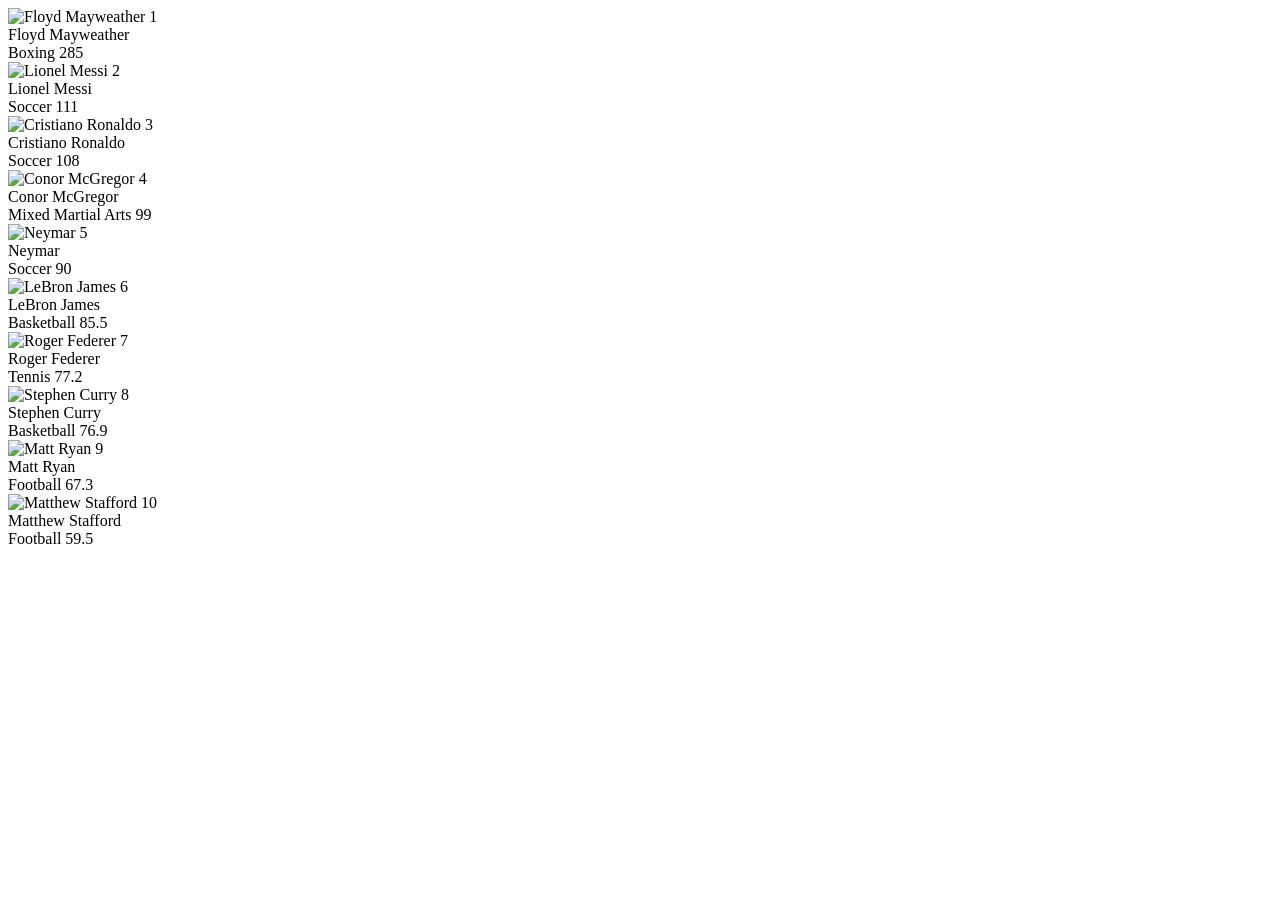
==== index.html @ b919035d "Initial commit" ====
<!DOCTYPE html>
<html lang="en">
<head>
  <title>Highest-Paid Athletes</title>
  <meta charset="utf-8">
  <meta name="viewport" content="width=device-width, initial-scale=1">
  <link rel="stylesheet" href="main.scss" />
</head>
<body>
  <main class="people">
    <article class="person">
      <section class="photo">
        <img
          src="https://mate-academy.github.io/fe-program/css/tasks/athletes/people/Mayweather.jpg"
          alt="Floyd Mayweather"
        >
        <span class="rank">1</span>
      </section>
      <section class="details">
        <a class="name">Floyd Mayweather</a>
        <section class="extra">
          <span class="sport">Boxing</span>
          <span class="pay">285</span>
        </section>
      </section>
    </article>

    <article class="person">
      <section class="photo">
        <img
          src="https://mate-academy.github.io/fe-program/css/tasks/athletes/people/Messi.jpg"
          alt="Lionel Messi"
        >
        <span class="rank">2</span>
      </section>
      <section class="details">
        <a class="name">Lionel Messi</a>
        <section class="extra">
          <span class="sport">Soccer</span>
          <span class="pay">111</span>
        </section>
      </section>
    </article>

    <article class="person">
      <section class="photo">
        <img
          src="https://mate-academy.github.io/fe-program/css/tasks/athletes/people/Ronaldo.jpg"
          alt="Cristiano Ronaldo"
        >
        <span class="rank">3</span>
      </section>
      <section class="details">
        <a class="name">Cristiano Ronaldo</a>
        <section class="extra">
          <span class="sport">Soccer</span>
          <span class="pay">108</span>
        </section>
      </section>
    </article>

    <article class="person">
      <section class="photo">
        <img
          src="https://mate-academy.github.io/fe-program/css/tasks/athletes/people/McGregor.jpg"
          alt="Conor McGregor"
        >
        <span class="rank">4</span>
      </section>
      <section class="details">
        <a class="name">Conor McGregor</a>
        <section class="extra">
          <span class="sport">Mixed Martial Arts</span>
          <span class="pay">99</span>
        </section>
      </section>
    </article>

    <article class="person">
      <section class="photo">
        <img
          src="https://mate-academy.github.io/fe-program/css/tasks/athletes/people/Neymar.jpg"
          alt="Neymar"
        >
        <span class="rank">5</span>
      </section>
      <section class="details">
        <a class="name">Neymar</a>
        <section class="extra">
          <span class="sport">Soccer</span>
          <span class="pay">90</span>
        </section>
      </section>
    </article>

    <article class="person">
      <section class="photo">
        <img
          src="https://mate-academy.github.io/fe-program/css/tasks/athletes/people/James.jpg"
          alt="LeBron James"
        >
        <span class="rank">6</span>
      </section>
      <section class="details">
        <a class="name">LeBron James</a>
        <section class="extra">
          <span class="sport">Basketball</span>
          <span class="pay">85.5</span>
        </section>
      </section>
    </article>

    <article class="person">
      <section class="photo">
        <img
          src="https://mate-academy.github.io/fe-program/css/tasks/athletes/people/Federer.jpg"
          alt="Roger Federer"
        >
        <span class="rank">7</span>
      </section>
      <section class="details">
        <a class="name">Roger Federer</a>
        <section class="extra">
          <span class="sport">Tennis</span>
          <span class="pay">77.2</span>
        </section>
      </section>
    </article>

    <article class="person">
      <section class="photo">
        <img
          src="https://mate-academy.github.io/fe-program/css/tasks/athletes/people/Curry.jpg"
          alt="Stephen Curry"
        >
        <span class="rank">8</span>
      </section>
      <section class="details">
        <a class="name">Stephen Curry</a>
        <section class="extra">
          <span class="sport">Basketball</span>
          <span class="pay">76.9</span>
        </section>
      </section>
    </article>

    <article class="person">
      <section class="photo">
        <img
          src="https://mate-academy.github.io/fe-program/css/tasks/athletes/people/Ryan.jpg"
          alt="Matt Ryan"
        >
        <span class="rank">9</span>
      </section>
      <section class="details">
        <a class="name">Matt Ryan</a>
        <section class="extra">
          <span class="sport">Football</span>
          <span class="pay">67.3</span>
        </section>
      </section>
    </article>

    <article class="person">
      <section class="photo">
        <img
          src="https://mate-academy.github.io/fe-program/css/tasks/athletes/people/Stafford.jpg"
          alt="Matthew Stafford"
        >
        <span class="rank">10</span>
      </section>
      <section class="details">
        <a class="name">Matthew Stafford</a>
        <section class="extra">
          <span class="sport">Football</span>
          <span class="pay">59.5</span>
        </section>
      </section>
    </article>
  </main>
</body>
</html>
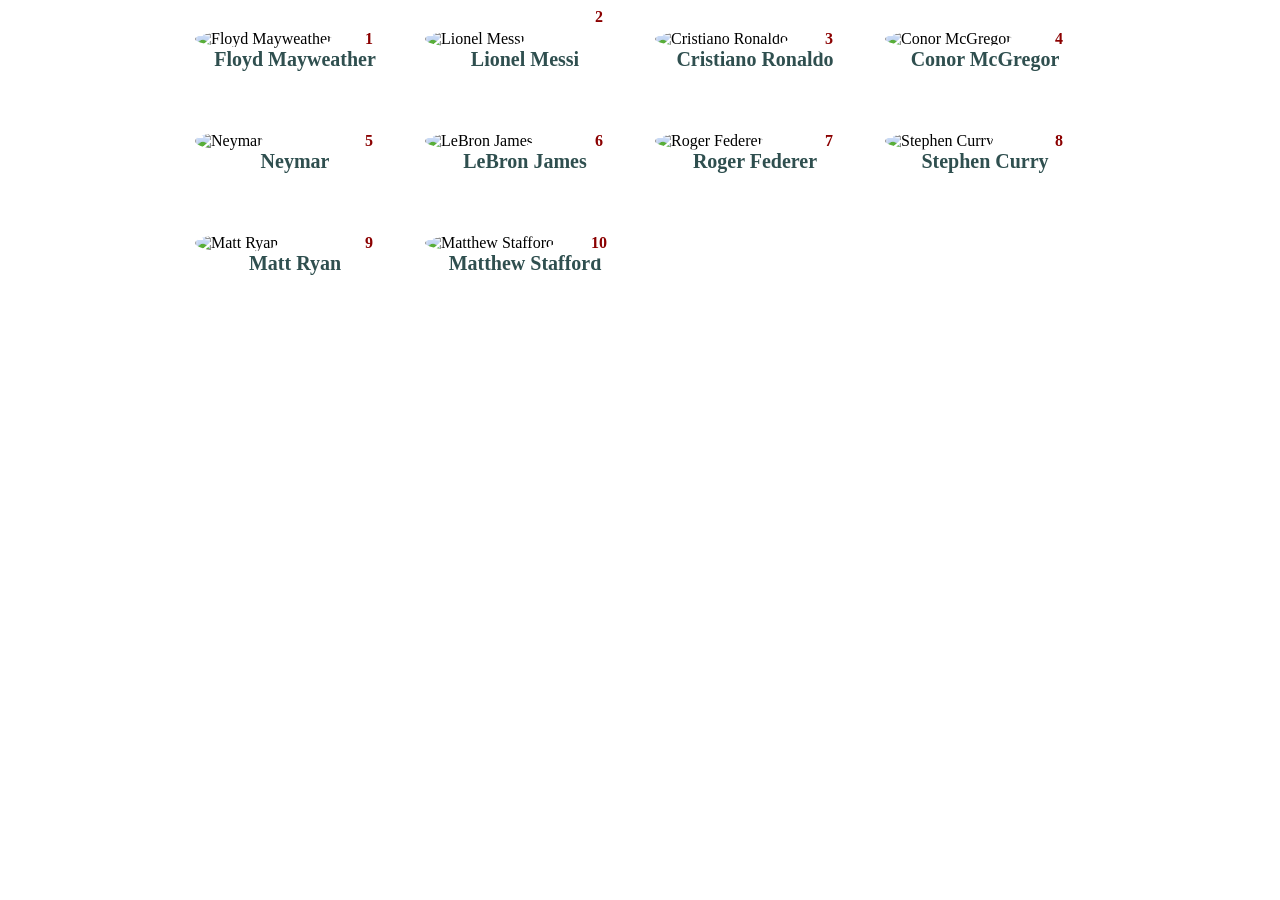
==== commit 395cae78: "Updates" ====
--- a/index.html
+++ b/index.html
@@ -1,182 +1,144 @@
-<!DOCTYPE html>
-<html lang="en">
-<head>
-  <title>Highest-Paid Athletes</title>
-  <meta charset="utf-8">
-  <meta name="viewport" content="width=device-width, initial-scale=1">
-  <link rel="stylesheet" href="main.scss" />
-</head>
-<body>
-  <main class="people">
-    <article class="person">
-      <section class="photo">
-        <img
-          src="https://mate-academy.github.io/fe-program/css/tasks/athletes/people/Mayweather.jpg"
-          alt="Floyd Mayweather"
-        >
-        <span class="rank">1</span>
-      </section>
-      <section class="details">
-        <a class="name">Floyd Mayweather</a>
-        <section class="extra">
-          <span class="sport">Boxing</span>
-          <span class="pay">285</span>
+<!DOCTYPE html><html lang=en><title>Highest-Paid Athletes</title><meta charset=utf-8><meta name=viewport content="width=device-width, initial-scale=1"><link rel=stylesheet href=fs-nov25_css-practice.e3cbfeeb.css><body>
+    <main class=people>
+      <article class=person>
+        <section class=photo>
+          <img class=photo__image src=https://mate-academy.github.io/fe-program/css/tasks/athletes/people/Mayweather.jpg alt="Floyd Mayweather">
+          <span class=photo__rank>1</span>
         </section>
-      </section>
-    </article>
+        <section class=person__details>
+          <a class=details__name>Floyd Mayweather</a>
+          <section class=details__extra>
+            <span class=extra__sport>Boxing</span>
+            <span class=extra__pay>285</span>
+          </section>
+        </section>
+      </article>
 
-    <article class="person">
-      <section class="photo">
-        <img
-          src="https://mate-academy.github.io/fe-program/css/tasks/athletes/people/Messi.jpg"
-          alt="Lionel Messi"
-        >
-        <span class="rank">2</span>
-      </section>
-      <section class="details">
-        <a class="name">Lionel Messi</a>
-        <section class="extra">
-          <span class="sport">Soccer</span>
-          <span class="pay">111</span>
+      <article class=person>
+        <section class=person__photo>
+          <img class=photo__image src=https://mate-academy.github.io/fe-program/css/tasks/athletes/people/Messi.jpg alt="Lionel Messi">
+          <span class=photo__rank>2</span>
         </section>
-      </section>
-    </article>
+        <section class=person__details>
+          <a class=details__name>Lionel Messi</a>
+          <section class=details__extra>
+            <span class=extra__sport>Soccer</span>
+            <span class=extra__pay>111</span>
+          </section>
+        </section>
+      </article>
 
-    <article class="person">
-      <section class="photo">
-        <img
-          src="https://mate-academy.github.io/fe-program/css/tasks/athletes/people/Ronaldo.jpg"
-          alt="Cristiano Ronaldo"
-        >
-        <span class="rank">3</span>
-      </section>
-      <section class="details">
-        <a class="name">Cristiano Ronaldo</a>
-        <section class="extra">
-          <span class="sport">Soccer</span>
-          <span class="pay">108</span>
+      <article class=person>
+        <section class=photo>
+          <img class=photo__image src=https://mate-academy.github.io/fe-program/css/tasks/athletes/people/Ronaldo.jpg alt="Cristiano Ronaldo">
+          <span class=photo__rank>3</span>
         </section>
-      </section>
-    </article>
+        <section class=person__details>
+          <a class=details__name>Cristiano Ronaldo</a>
+          <section class=details__extra>
+            <span class=extra__sport>Soccer</span>
+            <span class=extra__pay>108</span>
+          </section>
+        </section>
+      </article>
 
-    <article class="person">
-      <section class="photo">
-        <img
-          src="https://mate-academy.github.io/fe-program/css/tasks/athletes/people/McGregor.jpg"
-          alt="Conor McGregor"
-        >
-        <span class="rank">4</span>
-      </section>
-      <section class="details">
-        <a class="name">Conor McGregor</a>
-        <section class="extra">
-          <span class="sport">Mixed Martial Arts</span>
-          <span class="pay">99</span>
+      <article class=person>
+        <section class=photo>
+          <img class=photo__image src=https://mate-academy.github.io/fe-program/css/tasks/athletes/people/McGregor.jpg alt="Conor McGregor">
+          <span class=photo__rank>4</span>
         </section>
-      </section>
-    </article>
+        <section class=person__details>
+          <a class=details__name>Conor McGregor</a>
+          <section class=details__extra>
+            <span class=extra__sport>Mixed Martial Arts</span>
+            <span class=extra__pay>99</span>
+          </section>
+        </section>
+      </article>
 
-    <article class="person">
-      <section class="photo">
-        <img
-          src="https://mate-academy.github.io/fe-program/css/tasks/athletes/people/Neymar.jpg"
-          alt="Neymar"
-        >
-        <span class="rank">5</span>
-      </section>
-      <section class="details">
-        <a class="name">Neymar</a>
-        <section class="extra">
-          <span class="sport">Soccer</span>
-          <span class="pay">90</span>
+      <article class=person>
+        <section class=photo>
+          <img class=photo__image src=https://mate-academy.github.io/fe-program/css/tasks/athletes/people/Neymar.jpg alt=Neymar>
+          <span class=photo__rank>5</span>
         </section>
-      </section>
-    </article>
+        <section class=person__details>
+          <a class=details__name>Neymar</a>
+          <section class=details__extra>
+            <span class=extra__sport>Soccer</span>
+            <span class=extra__pay>90</span>
+          </section>
+        </section>
+      </article>
 
-    <article class="person">
-      <section class="photo">
-        <img
-          src="https://mate-academy.github.io/fe-program/css/tasks/athletes/people/James.jpg"
-          alt="LeBron James"
-        >
-        <span class="rank">6</span>
-      </section>
-      <section class="details">
-        <a class="name">LeBron James</a>
-        <section class="extra">
-          <span class="sport">Basketball</span>
-          <span class="pay">85.5</span>
+      <article class=person>
+        <section class=photo>
+          <img class=photo__image src=https://mate-academy.github.io/fe-program/css/tasks/athletes/people/James.jpg alt="LeBron James">
+          <span class=photo__rank>6</span>
         </section>
-      </section>
-    </article>
+        <section class=person__details>
+          <a class=details__name>LeBron James</a>
+          <section class=details__extra>
+            <span class=extra__sport>Basketball</span>
+            <span class=extra__pay>85.5</span>
+          </section>
+        </section>
+      </article>
 
-    <article class="person">
-      <section class="photo">
-        <img
-          src="https://mate-academy.github.io/fe-program/css/tasks/athletes/people/Federer.jpg"
-          alt="Roger Federer"
-        >
-        <span class="rank">7</span>
-      </section>
-      <section class="details">
-        <a class="name">Roger Federer</a>
-        <section class="extra">
-          <span class="sport">Tennis</span>
-          <span class="pay">77.2</span>
+      <article class=person>
+        <section class=photo>
+          <img class=photo__image src=https://mate-academy.github.io/fe-program/css/tasks/athletes/people/Federer.jpg alt="Roger Federer">
+          <span class=photo__rank>7</span>
         </section>
-      </section>
-    </article>
+        <section class=person__details>
+          <a class=details__name>Roger Federer</a>
+          <section class=details__extra>
+            <span class=extra__sport>Tennis</span>
+            <span class=extra__pay>77.2</span>
+          </section>
+        </section>
+      </article>
 
-    <article class="person">
-      <section class="photo">
-        <img
-          src="https://mate-academy.github.io/fe-program/css/tasks/athletes/people/Curry.jpg"
-          alt="Stephen Curry"
-        >
-        <span class="rank">8</span>
-      </section>
-      <section class="details">
-        <a class="name">Stephen Curry</a>
-        <section class="extra">
-          <span class="sport">Basketball</span>
-          <span class="pay">76.9</span>
+      <article class=person>
+        <section class=photo>
+          <img class=photo__image src=https://mate-academy.github.io/fe-program/css/tasks/athletes/people/Curry.jpg alt="Stephen Curry">
+          <span class=photo__rank>8</span>
         </section>
-      </section>
-    </article>
+        <section class=person__details>
+          <a class=details__name>Stephen Curry</a>
+          <section class=details__extra>
+            <span class=extra__sport>Basketball</span>
+            <span class=extra__pay>76.9</span>
+          </section>
+        </section>
+      </article>
 
-    <article class="person">
-      <section class="photo">
-        <img
-          src="https://mate-academy.github.io/fe-program/css/tasks/athletes/people/Ryan.jpg"
-          alt="Matt Ryan"
-        >
-        <span class="rank">9</span>
-      </section>
-      <section class="details">
-        <a class="name">Matt Ryan</a>
-        <section class="extra">
-          <span class="sport">Football</span>
-          <span class="pay">67.3</span>
+      <article class=person>
+        <section class=photo>
+          <img class=photo__image src=https://mate-academy.github.io/fe-program/css/tasks/athletes/people/Ryan.jpg alt="Matt Ryan">
+          <span class=photo__rank>9</span>
         </section>
-      </section>
-    </article>
+        <section class=person__details>
+          <a class=details__name>Matt Ryan</a>
+          <section class=details__extra>
+            <span class=extra__sport>Football</span>
+            <span class=extra__pay>67.3</span>
+          </section>
+        </section>
+      </article>
 
-    <article class="person">
-      <section class="photo">
-        <img
-          src="https://mate-academy.github.io/fe-program/css/tasks/athletes/people/Stafford.jpg"
-          alt="Matthew Stafford"
-        >
-        <span class="rank">10</span>
-      </section>
-      <section class="details">
-        <a class="name">Matthew Stafford</a>
-        <section class="extra">
-          <span class="sport">Football</span>
-          <span class="pay">59.5</span>
+      <article class=person>
+        <section class=photo>
+          <img class=photo__image src=https://mate-academy.github.io/fe-program/css/tasks/athletes/people/Stafford.jpg alt="Matthew Stafford">
+          <span class=photo__rank>10</span>
         </section>
-      </section>
-    </article>
-  </main>
-</body>
-</html>
+        <section class=person__details>
+          <a class=details__name>Matthew Stafford</a>
+          <section class=details__extra>
+            <span class=extra__sport>Football</span>
+            <span class=extra__pay>59.5</span>
+          </section>
+        </section>
+      </article>
+    </main>
+  
+
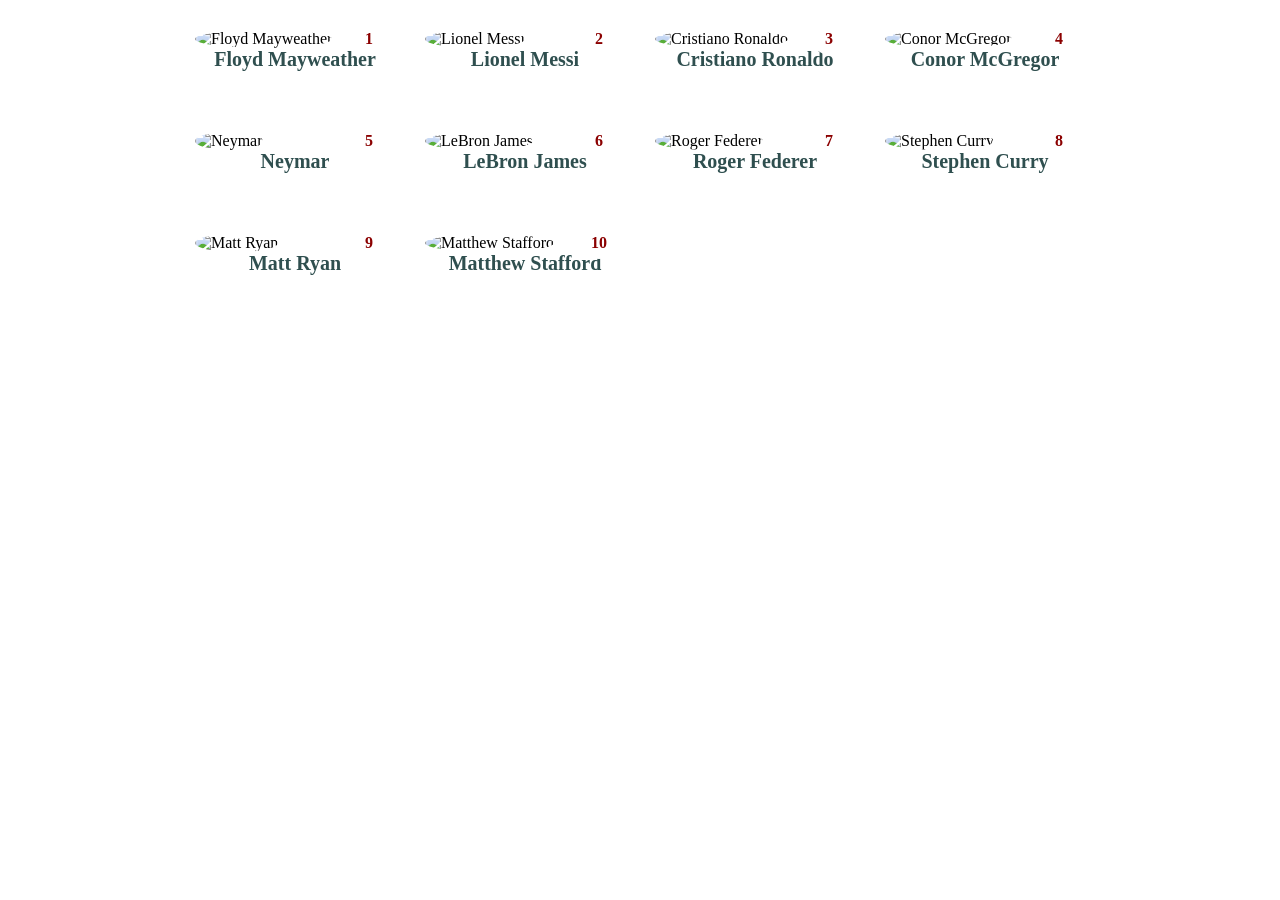
==== commit 86e51d78: "Updates" ====
--- a/index.html
+++ b/index.html
@@ -1,7 +1,7 @@
-<!DOCTYPE html><html lang=en><title>Highest-Paid Athletes</title><meta charset=utf-8><meta name=viewport content="width=device-width, initial-scale=1"><link rel=stylesheet href=fs-nov25_css-practice.e3cbfeeb.css><body>
+<!DOCTYPE html><html lang=en><title>Highest-Paid Athletes</title><meta charset=utf-8><meta name=viewport content="width=device-width, initial-scale=1"><link rel=stylesheet href=fs-nov25_css-practice.2c6ab013.css><body>
     <main class=people>
       <article class=person>
-        <section class=photo>
+        <section class=person__photo>
           <img class=photo__image src=https://mate-academy.github.io/fe-program/css/tasks/athletes/people/Mayweather.jpg alt="Floyd Mayweather">
           <span class=photo__rank>1</span>
         </section>
@@ -29,7 +29,7 @@
       </article>
 
       <article class=person>
-        <section class=photo>
+        <section class=person__photo>
           <img class=photo__image src=https://mate-academy.github.io/fe-program/css/tasks/athletes/people/Ronaldo.jpg alt="Cristiano Ronaldo">
           <span class=photo__rank>3</span>
         </section>
@@ -43,7 +43,7 @@
       </article>
 
       <article class=person>
-        <section class=photo>
+        <section class=person__photo>
           <img class=photo__image src=https://mate-academy.github.io/fe-program/css/tasks/athletes/people/McGregor.jpg alt="Conor McGregor">
           <span class=photo__rank>4</span>
         </section>
@@ -57,7 +57,7 @@
       </article>
 
       <article class=person>
-        <section class=photo>
+        <section class=person__photo>
           <img class=photo__image src=https://mate-academy.github.io/fe-program/css/tasks/athletes/people/Neymar.jpg alt=Neymar>
           <span class=photo__rank>5</span>
         </section>
@@ -71,7 +71,7 @@
       </article>
 
       <article class=person>
-        <section class=photo>
+        <section class=person__photo>
           <img class=photo__image src=https://mate-academy.github.io/fe-program/css/tasks/athletes/people/James.jpg alt="LeBron James">
           <span class=photo__rank>6</span>
         </section>
@@ -85,7 +85,7 @@
       </article>
 
       <article class=person>
-        <section class=photo>
+        <section class=person__photo>
           <img class=photo__image src=https://mate-academy.github.io/fe-program/css/tasks/athletes/people/Federer.jpg alt="Roger Federer">
           <span class=photo__rank>7</span>
         </section>
@@ -99,7 +99,7 @@
       </article>
 
       <article class=person>
-        <section class=photo>
+        <section class=person__photo>
           <img class=photo__image src=https://mate-academy.github.io/fe-program/css/tasks/athletes/people/Curry.jpg alt="Stephen Curry">
           <span class=photo__rank>8</span>
         </section>
@@ -113,7 +113,7 @@
       </article>
 
       <article class=person>
-        <section class=photo>
+        <section class=person__photo>
           <img class=photo__image src=https://mate-academy.github.io/fe-program/css/tasks/athletes/people/Ryan.jpg alt="Matt Ryan">
           <span class=photo__rank>9</span>
         </section>
@@ -127,7 +127,7 @@
       </article>
 
       <article class=person>
-        <section class=photo>
+        <section class=person__photo>
           <img class=photo__image src=https://mate-academy.github.io/fe-program/css/tasks/athletes/people/Stafford.jpg alt="Matthew Stafford">
           <span class=photo__rank>10</span>
         </section>
